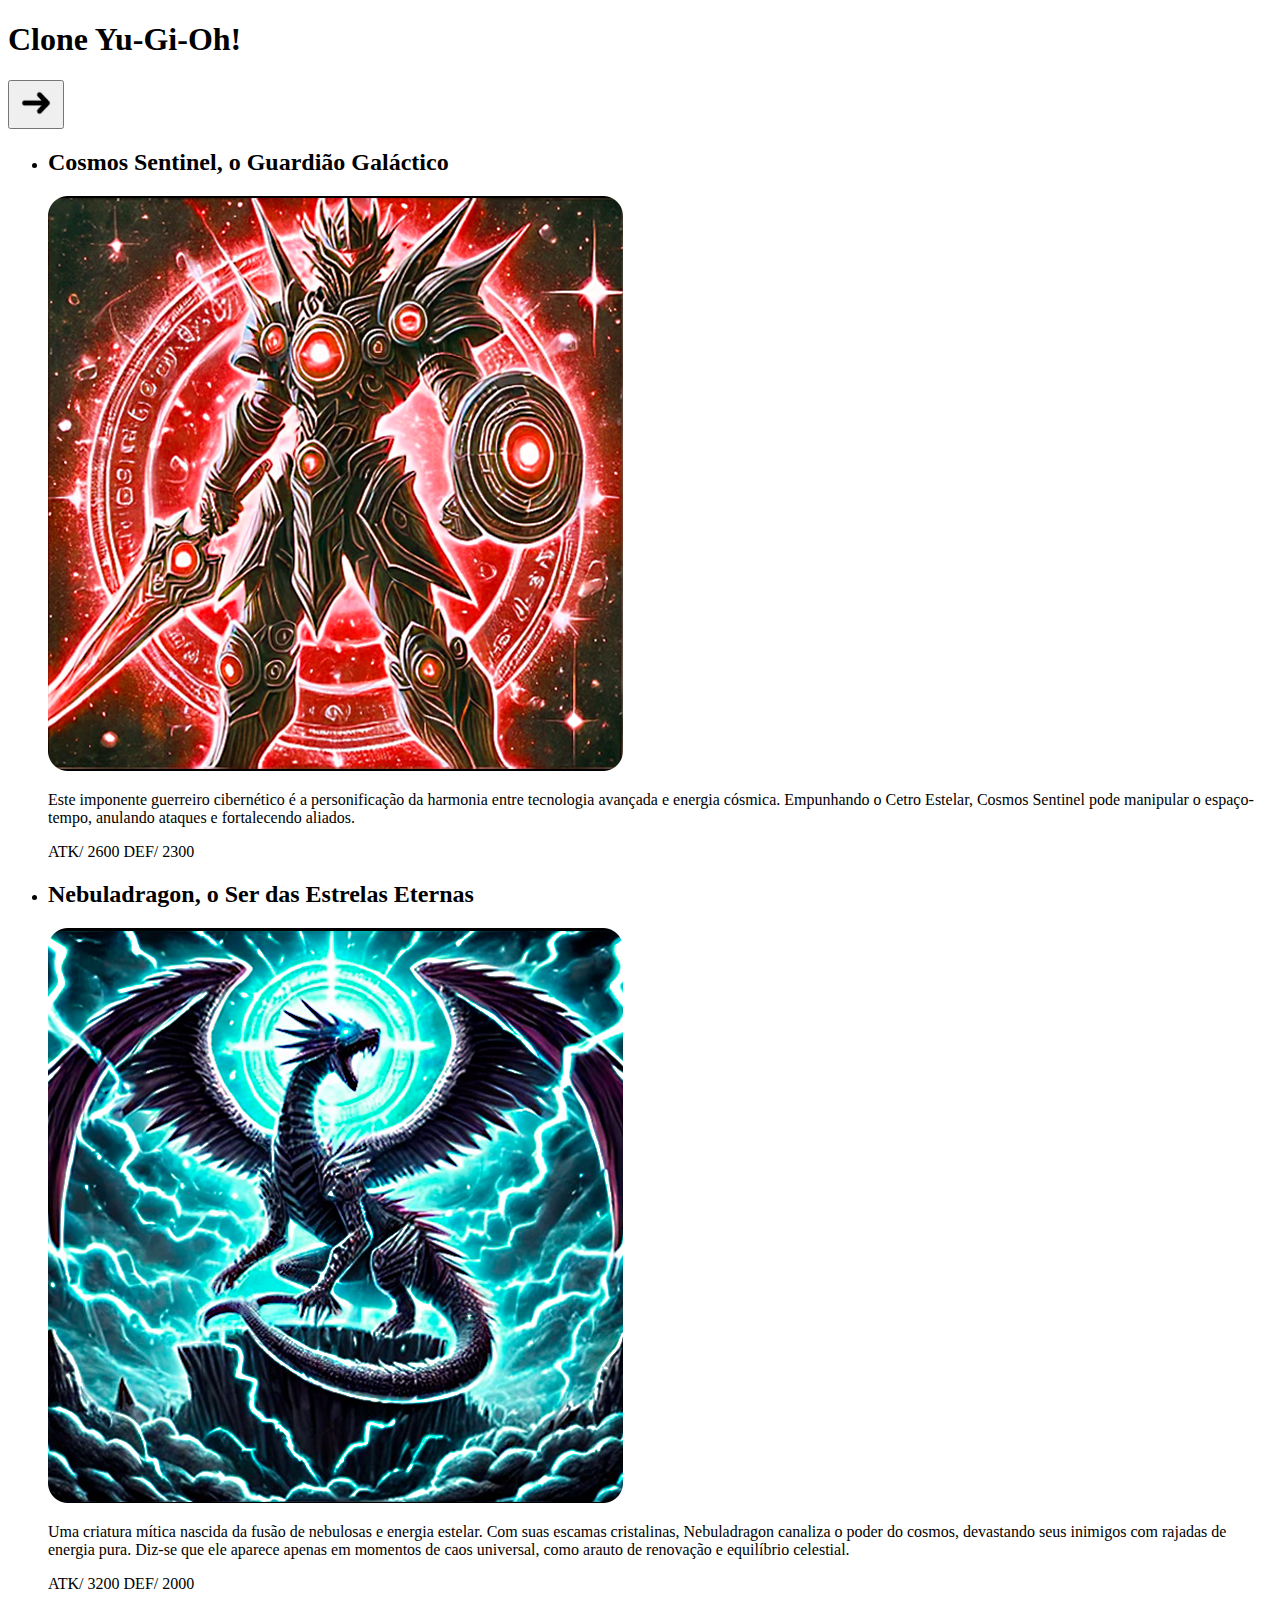
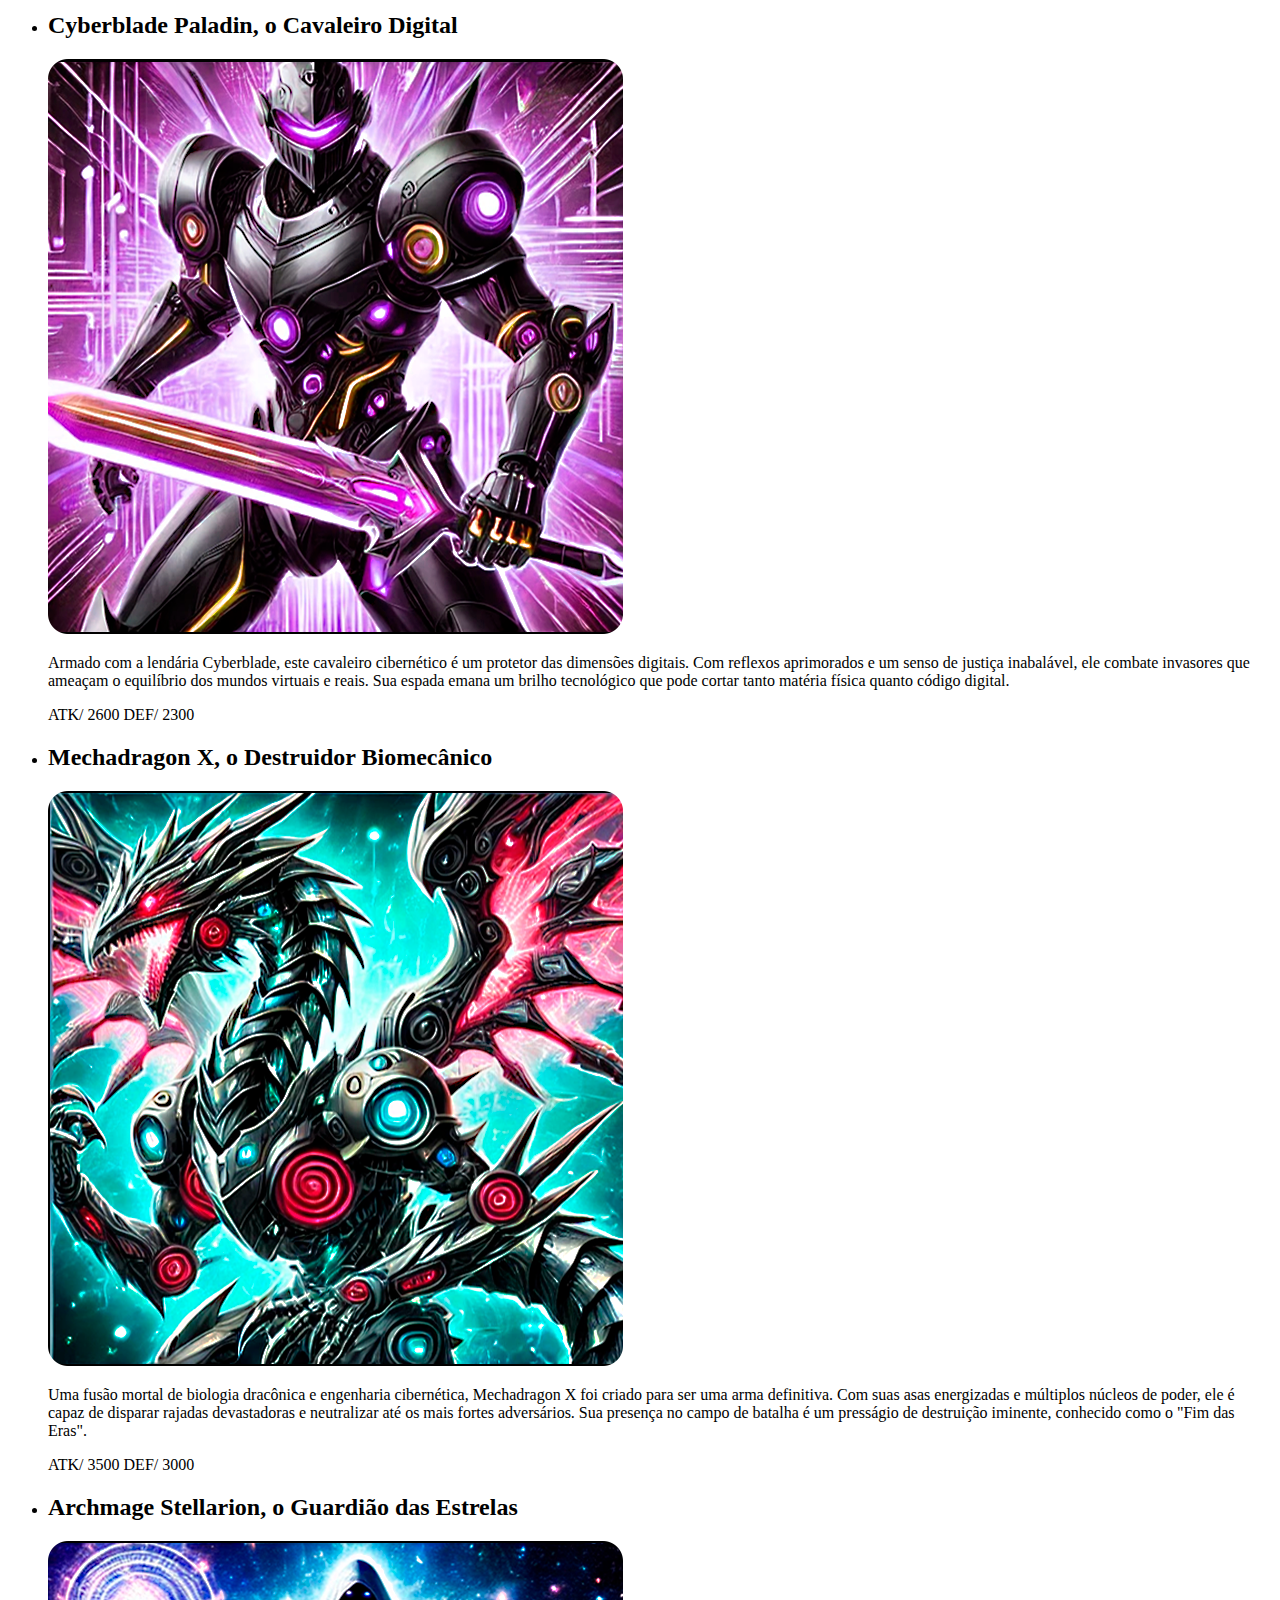
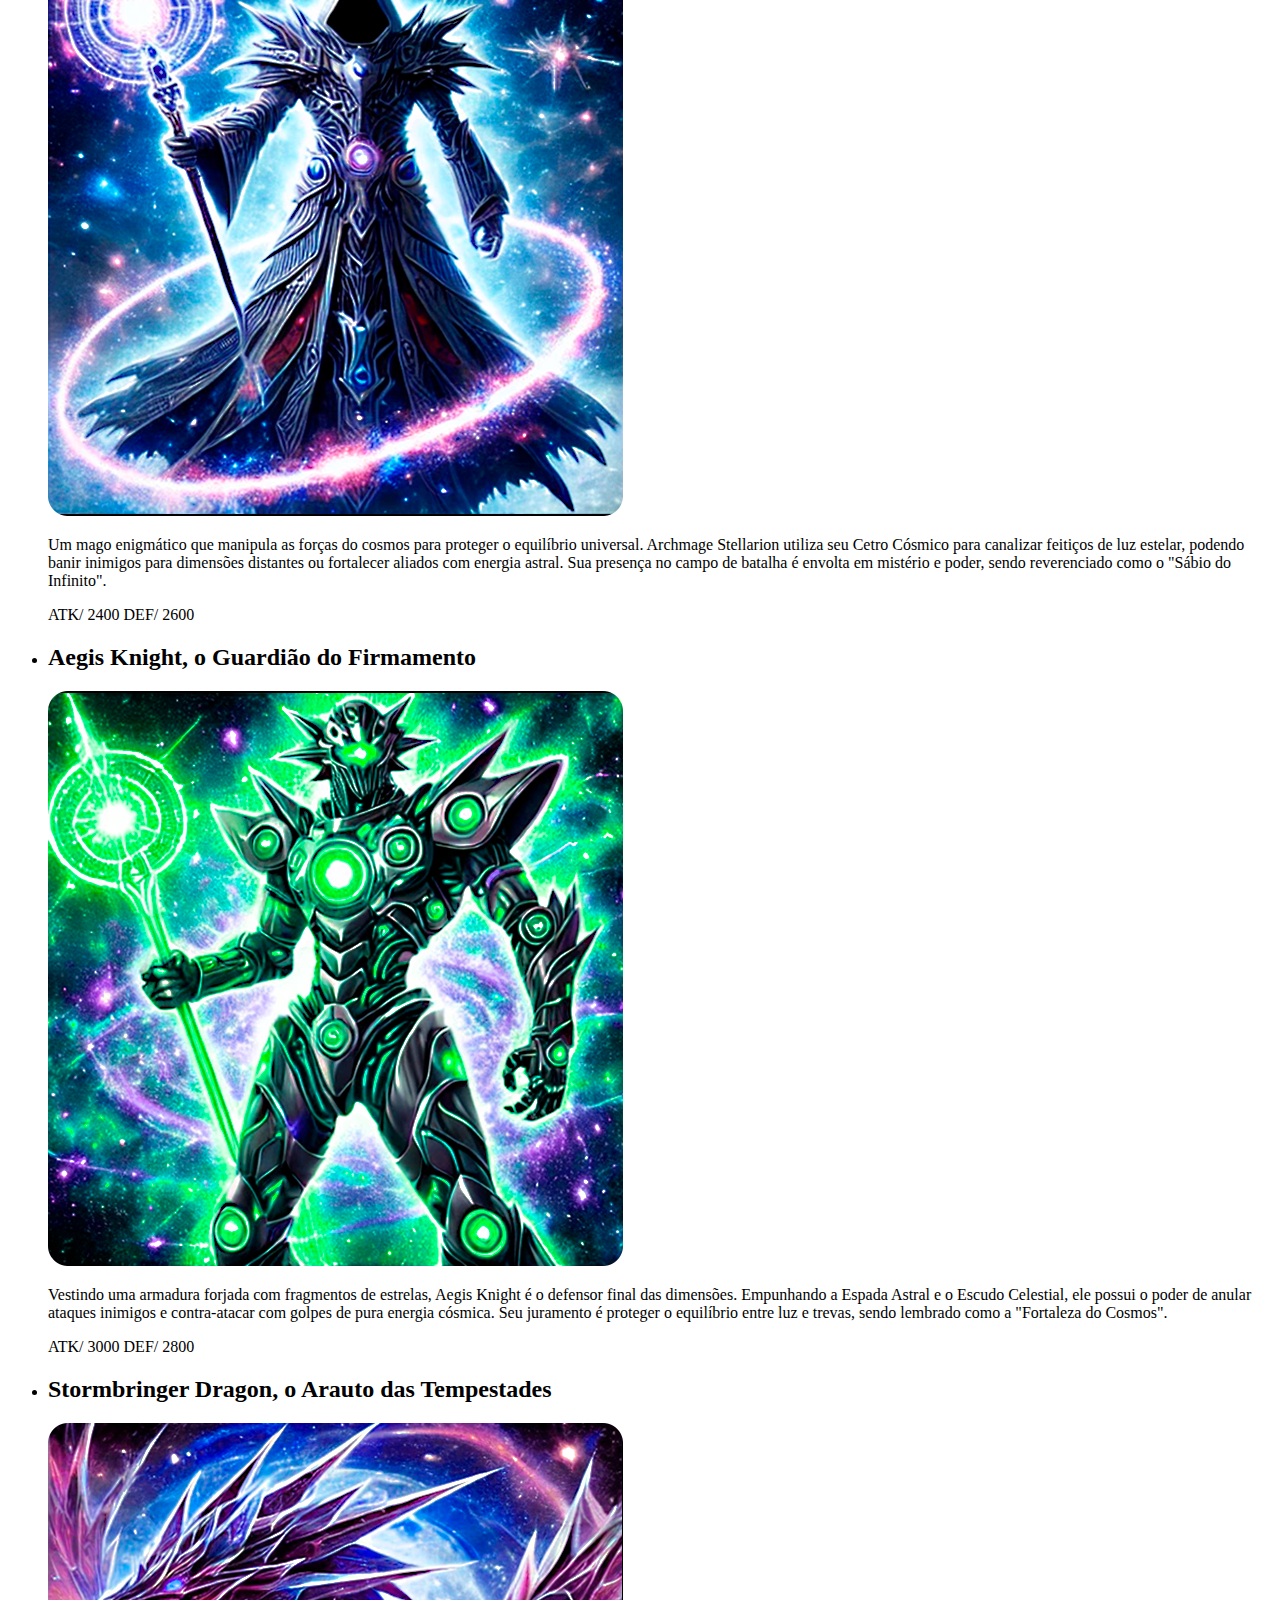
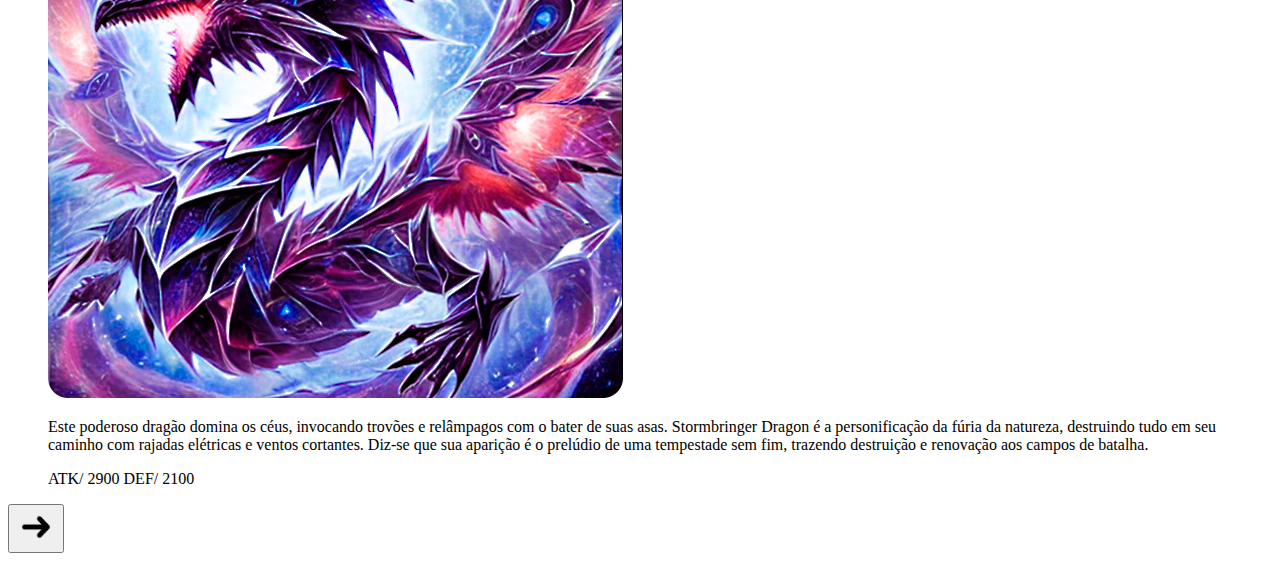
==== clone-yu-gi-oh/index.html @ 0da8f7b0 "first commit" ====
<!DOCTYPE html>
<html lang="pt-BR">
<head>
    <meta charset="UTF-8">
    <meta name="viewport" content="width=device-width, initial-scale=1.0">
    <title>Clone Yu-Gi-Oh! - Semana do zero ao programador contratado</title>
</head>
<body>
    <header class="cabecalho">
        <h1 class="titulo">Clone Yu-Gi-Oh!</h1>
    </header>
    <main class="slider">
        <button class="btn-seta btn-voltar" id="btn-voltar">
            <img src="src/imagens/seta.png" alt="seta voltar">
        </button>
        
        <ul class="lista-personagens">
            <li class="cartao fundo-1 selecionado">
                <div class="carta-virada"></div>

                <h2 class="nome">Cosmos Sentinel, o Guardião Galáctico</h2>

                <div class="nivel-carta">
                    <span class="estrela"></span>
                    <span class="estrela"></span>
                    <span class="estrela"></span>
                    <span class="estrela"></span>
                    <span class="estrela"></span>
                </div>
                <img src="src/imagens/cosmos-sentinel.png" alt="Cosmos Sentinel, o Guardião Galáctico" class="imagem-carta">
                <div class="informacoes">
                    <p class="descricao">
                        Este imponente guerreiro cibernético é a personificação da
                        harmonia entre tecnologia avançada e energia cósmica. Empunhando o
                        Cetro Estelar, Cosmos Sentinel pode manipular o espaço-tempo,
                        anulando ataques e fortalecendo aliados.
                    </p>
                    <div class="informacoes-ataque">
                        <span>ATK/ 2600</span>
                        <span>DEF/ 2300</span>
                    </div>
                </div>
            </li>
           
            <li class="cartao fundo-2">
                <div class="carta-virada"></div>

                <h2 class="nome">Nebuladragon, o Ser das Estrelas Eternas</h2>

                <div class="nivel-carta">
                  <span class="estrela"></span>
                  <span class="estrela"></span>
                  <span class="estrela"></span>
                  <span class="estrela"></span>
                  <span class="estrela"></span>
                  <span class="estrela"></span>
                  <span class="estrela"></span>
                </div>

                <img
                  src="src/imagens/nebuladragon.png"
                  alt="Nebuladragon, o Ser das Estrelas Eternas"
                  class="imagem-carta"
                />

                <div class="informacoes">
                  <p class="descricao">
                    Uma criatura mítica nascida da fusão de nebulosas e energia
                    estelar. Com suas escamas cristalinas, Nebuladragon canaliza o
                    poder do cosmos, devastando seus inimigos com rajadas de energia
                    pura. Diz-se que ele aparece apenas em momentos de caos universal,
                    como arauto de renovação e equilíbrio celestial.
                  </p>
                  
                  <div class="informacoes-ataque">
                    <span>ATK/ 3200</span>
                    <span>DEF/ 2000</span>
                  </div>
                </div>
              </li>

              <li class="cartao fundo-3">
                <div class="carta-virada"></div>
                <h2 class="nome">Cyberblade Paladin, o Cavaleiro Digital</h2>
                <div class="nivel-carta">
                  <span class="estrela"></span>
                  <span class="estrela"></span>
                  <span class="estrela"></span>
                </div>
                <img
                  src="src/imagens/cyberblade-paladin.png"
                  alt="Cyberblade Paladin, o Cavaleiro Digital"
                  class="imagem-carta"
                />
                <div class="informacoes">
                  <p class="descricao">
                    Armado com a lendária Cyberblade, este cavaleiro cibernético é um
                    protetor das dimensões digitais. Com reflexos aprimorados e um
                    senso de justiça inabalável, ele combate invasores que ameaçam o
                    equilíbrio dos mundos virtuais e reais. Sua espada emana um brilho
                    tecnológico que pode cortar tanto matéria física quanto código
                    digital.
                  </p>
                  <div class="informacoes-ataque">
                    <span>ATK/ 2600</span>
                    <span>DEF/ 2300</span>
                  </div>
                </div>
              </li>

              <li class="cartao fundo-4">
                <div class="carta-virada"></div>
                <h2 class="nome">Mechadragon X, o Destruidor Biomecânico</h2>
                <div class="nivel-carta">
                  <span class="estrela"></span>
                  <span class="estrela"></span>
                  <span class="estrela"></span>
                  <span class="estrela"></span>
                  <span class="estrela"></span>
                  <span class="estrela"></span>
                  <span class="estrela"></span>
                </div>
                <img
                  src="src/imagens/mechadragon.png"
                  alt="Mechadragon X, o Destruidor Biomecânico"
                  class="imagem-carta"
                />
                <div class="informacoes">
                  <p class="descricao">
                    Uma fusão mortal de biologia dracônica e engenharia cibernética,
                    Mechadragon X foi criado para ser uma arma definitiva. Com suas
                    asas energizadas e múltiplos núcleos de poder, ele é capaz de
                    disparar rajadas devastadoras e neutralizar até os mais fortes
                    adversários. Sua presença no campo de batalha é um presságio de
                    destruição iminente, conhecido como o "Fim das Eras".
                  </p>
                  <div class="informacoes-ataque">
                    <span>ATK/ 3500</span>
                    <span>DEF/ 3000</span>
                  </div>
                </div>
              </li>

              <li class="cartao fundo-5">
                <div class="carta-virada"></div>
                <h2 class="nome">Archmage Stellarion, o Guardião das Estrelas</h2>
                <div class="nivel-carta">
                  <span class="estrela"></span>
                  <span class="estrela"></span>
                  <span class="estrela"></span>
                </div>
                <img
                  src="src/imagens/archmage.png"
                  alt="Archmage Stellarion, o Guardião das Estrelas"
                  class="imagem-carta"
                />
                <div class="informacoes">
                  <p class="descricao">
                    Um mago enigmático que manipula as forças do cosmos para proteger
                    o equilíbrio universal. Archmage Stellarion utiliza seu Cetro
                    Cósmico para canalizar feitiços de luz estelar, podendo banir
                    inimigos para dimensões distantes ou fortalecer aliados com
                    energia astral. Sua presença no campo de batalha é envolta em
                    mistério e poder, sendo reverenciado como o "Sábio do Infinito".
                  </p>
                  <div class="informacoes-ataque">
                    <span>ATK/ 2400</span>
                    <span>DEF/ 2600</span>
                  </div>
                </div>
              </li>

              <li class="cartao fundo-6">
                <div class="carta-virada"></div>
                <h2 class="nome">Aegis Knight, o Guardião do Firmamento</h2>
                <div class="nivel-carta">
                  <span class="estrela"></span>
                  <span class="estrela"></span>
                  <span class="estrela"></span>
                  <span class="estrela"></span>
                </div>
                <img
                  src="src/imagens/aegis-knight.png"
                  alt="Aegis Knight, o Guardião do Firmamento"
                  class="imagem-carta"
                />
                <div class="informacoes">
                  <p class="descricao">
                    Vestindo uma armadura forjada com fragmentos de estrelas, Aegis
                    Knight é o defensor final das dimensões. Empunhando a Espada
                    Astral e o Escudo Celestial, ele possui o poder de anular ataques
                    inimigos e contra-atacar com golpes de pura energia cósmica. Seu
                    juramento é proteger o equilíbrio entre luz e trevas, sendo
                    lembrado como a "Fortaleza do Cosmos".
                  </p>
                  <div class="informacoes-ataque">
                    <span>ATK/ 3000</span>
                    <span>DEF/ 2800</span>
                  </div>
                </div>
              </li>

              <li class="cartao fundo-7">
                <div class="carta-virada"></div>
                <h2 class="nome">Stormbringer Dragon, o Arauto das Tempestades</h2>
                <div class="nivel-carta">
                  <span class="estrela"></span>
                  <span class="estrela"></span>
                  <span class="estrela"></span>
                  <span class="estrela"></span>
                  <span class="estrela"></span>
                </div>
                <img
                  src="src/imagens/stormbringer.png"
                  alt="Stormbringer Dragon, o Arauto das Tempestades"
                  class="imagem-carta"
                />
                <div class="informacoes">
                  <p class="descricao">
                    Este poderoso dragão domina os céus, invocando trovões e
                    relâmpagos com o bater de suas asas. Stormbringer Dragon é a
                    personificação da fúria da natureza, destruindo tudo em seu
                    caminho com rajadas elétricas e ventos cortantes. Diz-se que sua
                    aparição é o prelúdio de uma tempestade sem fim, trazendo
                    destruição e renovação aos campos de batalha.
                  </p>
                  <div class="informacoes-ataque">
                    <span>ATK/ 2900</span>
                    <span>DEF/ 2100</span>
                  </div>
                </div>
              </li>

        </ul>

        <button class="btn-seta btn-avancar" id="btn-avancar">
            <img src="src/imagens/seta.png" alt="seta avançar">
        </button>

    </main>
</body>
</html>
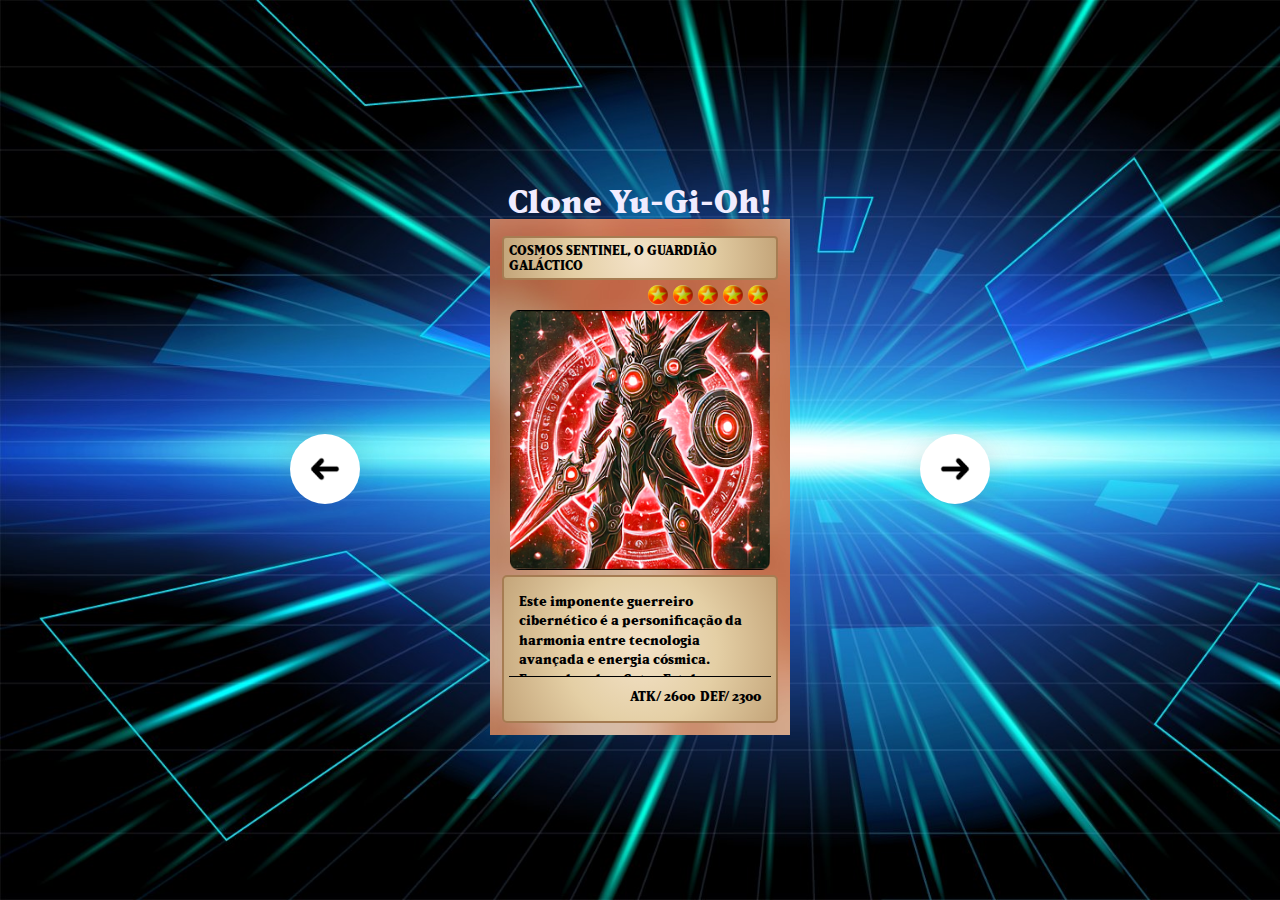
==== commit 4f292579: "feat: page style finished and divided css files." ====
--- a/clone-yu-gi-oh/index.html
+++ b/clone-yu-gi-oh/index.html
@@ -4,6 +4,9 @@
     <meta charset="UTF-8">
     <meta name="viewport" content="width=device-width, initial-scale=1.0">
     <title>Clone Yu-Gi-Oh! - Semana do zero ao programador contratado</title>
+    <link rel="stylesheet" href="./src/css/reset.css">
+    <link rel="stylesheet" href="./style.css">
+    <link rel="stylesheet" href="./src/css/fonts.css">
 </head>
 <body>
     <header class="cabecalho">
--- a/clone-yu-gi-oh/style.css
+++ b/clone-yu-gi-oh/style.css
@@ -0,0 +1,174 @@
+body {
+    font-family: 'Yugioh', serif;
+    background-image: url(./src/imagens/fundo-site.jpg);
+    background-repeat: no-repeat;
+    background-size: cover;
+    display: flex;
+    justify-content: center;
+    flex-direction: column;
+    min-height: 100vh;
+}
+
+.cabecalho {
+    display: flex;
+    justify-content: center;
+}
+
+.cabecalho .titulo {
+    color: #f1ecff;
+}
+
+.cartao {
+    opacity: 0;
+    display: flex;
+    flex-direction: column;
+    padding: 12px;
+    gap: 5px;
+    position: absolute;
+}
+
+.cartao.selecionado {
+    opacity: 1;
+    z-index: 1;
+}
+
+.lista-personagens {
+    width: 300px;
+    height: 500px;
+    border-radius: 10px;
+    position: relative;
+}
+
+.slider {
+    display: flex;
+    justify-content: center;
+    align-items: center;
+    gap: 130px;
+}
+
+.cartao .nome {
+    font-size: 13px;
+    padding: 5px;
+    text-transform: uppercase;
+    background: radial-gradient(circle, #f3e2c8, #e4cfa5, #c4a57a);
+    border: 2px solid #a67c52;
+    border-radius: 4px;
+}
+
+.cartao .estrela {
+    width: 20px;
+    height: 20px;
+    background-image: url(./src/imagens/nivel-carta.png);
+    background-size: contain;
+    background-repeat: no-repeat;
+    display: inline-block;
+}
+
+.cartao .nivel-carta {
+    display: flex;
+    justify-content: flex-end;
+    margin-right: 10px;
+    gap: 5px;
+}
+
+.cartao .imagem-carta {
+    max-width: 260px;
+    align-self: center;
+}
+
+.cartao .informacoes {
+    border-radius: 5px;
+    max-width: 300px;
+    color: #000000;
+    background: radial-gradient(circle, #f3e2c8, #e4cfa5, #c4a57a);
+    border: 2px solid #a67c52;
+    text-align: left;
+    line-height: 1.5;
+    padding: 5px;
+}
+
+.cartao .informacoes .informacoes-ataque {
+    display: flex;
+    justify-content: flex-end;
+    gap: 5px;
+    padding: 10px;
+}
+
+.cartao .informacoes .informacoes-ataque span {
+    font-size: 13px;
+}
+
+.cartao .informacoes .descricao {
+    border-bottom: 1px solid #000000;
+    padding: 10px;
+    max-height: 95px;
+    overflow-y: scroll;
+    font-size: 13px;
+}
+
+.fundo-1 {
+    background: url(./src/imagens/fundo-1.jpg) no-repeat;
+}
+
+.fundo-2 {
+    background: url(./src/imagens/fundo-2.jpg) no-repeat;
+}
+
+.fundo-3 {
+    background: url(./src/imagens/fundo-3.jpg) no-repeat;
+}
+
+.fundo-4 {
+    background: url(./src/imagens/fundo-4.jpg) no-repeat;
+}
+
+.fundo-5 {
+    background: url(./src/imagens/fundo-5.jpg) no-repeat;
+}
+
+.fundo-6 {
+    background: url(./src/imagens/fundo-6.jpg) no-repeat;
+}
+
+.fundo-7 {
+    background: url(./src/imagens/fundo-7.jpg) no-repeat;
+}
+
+.btn-seta {
+    background-color: white;
+    width: 70px;
+    height: 70px;
+    display: flex;
+    align-items: center;
+    justify-content: center;
+    border-radius: 50px;
+    border: 0;
+    cursor: pointer;
+    transition: background-color 0.32s ease-in-out;
+    box-shadow: rgba(100, 100, 111, 0.2) 0px 7px 29px 0px;
+}
+
+.btn-seta.btn-voltar {
+    transform: rotate(180deg);
+}
+
+.btn-seta:hover {
+    background-color: #8351fe;
+}
+
+body::-webkit-scrollbar-track{
+    background-color: #c08057;
+}
+
+::-webkit-scrollbar {
+    width: 10px;
+}
+
+::-webkit-scrollbar-thumb {
+    background: #c08057;
+    border-radius: 10px;
+}
+
+::-webkit-scrollbar-thumb:hover {
+    background: #c08057;
+}--- a/clone-yu-gi-oh/src/css/fonts.css
+++ b/clone-yu-gi-oh/src/css/fonts.css
@@ -0,0 +1,4 @@
+@font-face {
+    font-family: 'Yugioh';
+    src: url(../fonts/fonte-yu-gi-oh.otf);
+}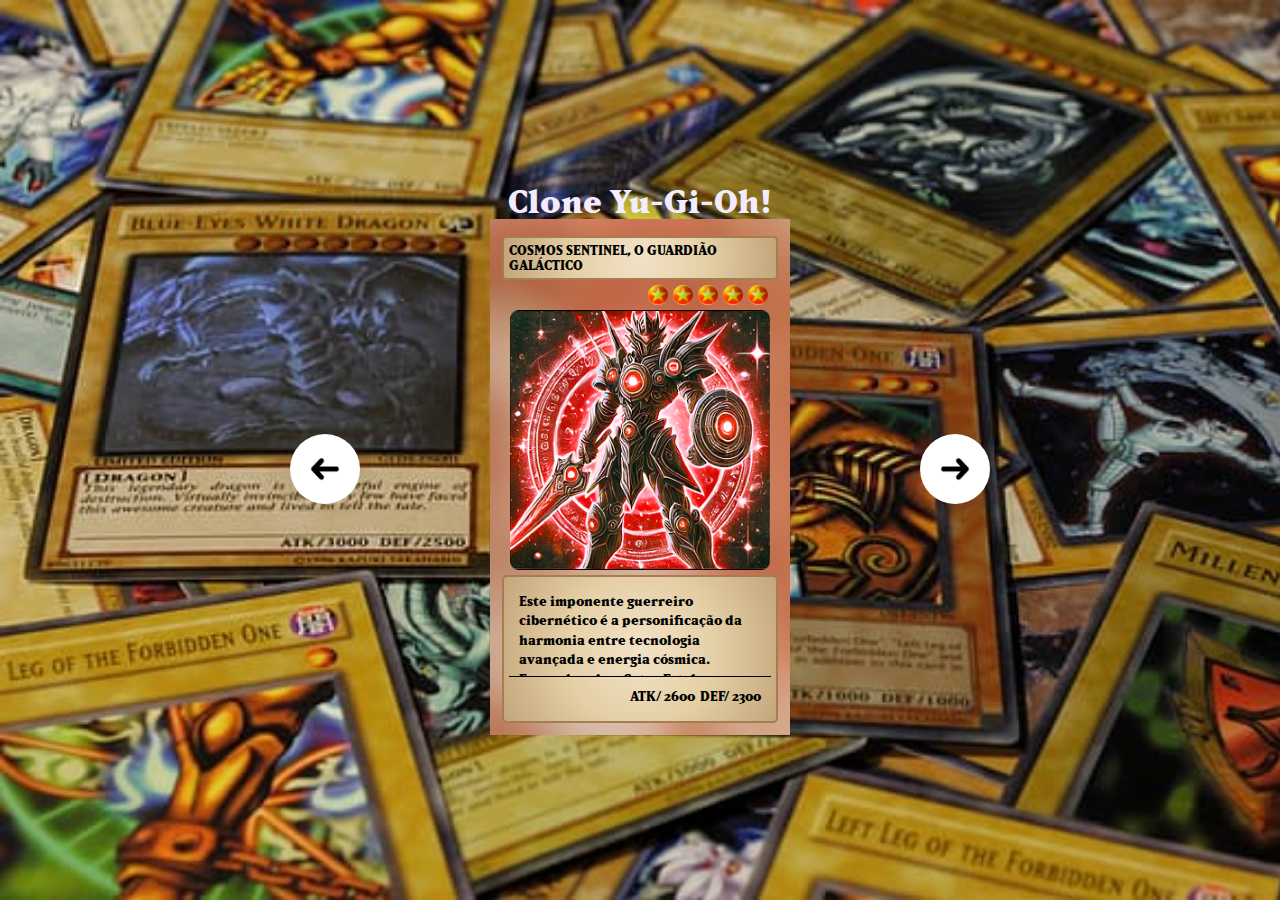
==== commit 4df6ec37: "feat: javascript functions applied to yugioh project and started cdz project" ====
--- a/clone-yu-gi-oh/index.html
+++ b/clone-yu-gi-oh/index.html
@@ -4,9 +4,10 @@
     <meta charset="UTF-8">
     <meta name="viewport" content="width=device-width, initial-scale=1.0">
     <title>Clone Yu-Gi-Oh! - Semana do zero ao programador contratado</title>
-    <link rel="stylesheet" href="./src/css/reset.css">
-    <link rel="stylesheet" href="./style.css">
-    <link rel="stylesheet" href="./src/css/fonts.css">
+    <link rel="stylesheet" href="src/css/fonts.css">
+    <link rel="stylesheet" href="src/css/reset.css">
+    <link rel="stylesheet" href="src/css/style.css">
+    <link rel="stylesheet" href="src/css/responsive.css">
 </head>
 <body>
     <header class="cabecalho">
@@ -241,5 +242,6 @@
         </button>
 
     </main>
+    <script src="src/js/index.js">Powered by JavaScript</script>
 </body>
 </html>--- a/clone-yu-gi-oh/src/css/style.css
+++ b/clone-yu-gi-oh/src/css/style.css
@@ -0,0 +1,174 @@
+body {
+    font-family: 'Yugioh', serif;
+    background-image: url(/clone-yu-gi-oh/src/imagens/fundo-site-teste.jpg);
+    background-repeat: no-repeat;
+    background-size: cover;
+    display: flex;
+    justify-content: center;
+    flex-direction: column;
+    min-height: 100vh;
+}
+
+.cabecalho {
+    display: flex;
+    justify-content: center;
+}
+
+.cabecalho .titulo {
+    color: #f1ecff;
+}
+
+.cartao {
+    opacity: 0;
+    display: flex;
+    flex-direction: column;
+    padding: 12px;
+    gap: 5px;
+    position: absolute;
+}
+
+.cartao.selecionado {
+    opacity: 1;
+    z-index: 1;
+}
+
+.lista-personagens {
+    width: 300px;
+    height: 500px;
+    border-radius: 10px;
+    position: relative;
+}
+
+.slider {
+    display: flex;
+    justify-content: center;
+    align-items: center;
+    gap: 130px;
+}
+
+.cartao .nome {
+    font-size: 13px;
+    padding: 5px;
+    text-transform: uppercase;
+    background: radial-gradient(circle, #f3e2c8, #e4cfa5, #c4a57a);
+    border: 2px solid #a67c52;
+    border-radius: 4px;
+}
+
+.cartao .estrela {
+    width: 20px;
+    height: 20px;
+    background-image: url(/clone-yu-gi-oh/src/imagens/nivel-carta.png);
+    background-size: contain;
+    background-repeat: no-repeat;
+    display: inline-block;
+}
+
+.cartao .nivel-carta {
+    display: flex;
+    justify-content: flex-end;
+    margin-right: 10px;
+    gap: 5px;
+}
+
+.cartao .imagem-carta {
+    max-width: 260px;
+    align-self: center;
+}
+
+.cartao .informacoes {
+    border-radius: 5px;
+    max-width: 300px;
+    color: #000000;
+    background: radial-gradient(circle, #f3e2c8, #e4cfa5, #c4a57a);
+    border: 2px solid #a67c52;
+    text-align: left;
+    line-height: 1.5;
+    padding: 5px;
+}
+
+.cartao .informacoes .informacoes-ataque {
+    display: flex;
+    justify-content: flex-end;
+    gap: 5px;
+    padding: 10px;
+}
+
+.cartao .informacoes .informacoes-ataque span {
+    font-size: 13px;
+}
+
+.cartao .informacoes .descricao {
+    border-bottom: 1px solid #000000;
+    padding: 10px;
+    max-height: 95px;
+    overflow-y: scroll;
+    font-size: 13px;
+}
+
+.fundo-1 {
+    background: url(/clone-yu-gi-oh/src/imagens/fundo-1.jpg) no-repeat;
+}
+
+.fundo-2 {
+    background: url(/clone-yu-gi-oh/src/imagens/fundo-2.jpg) no-repeat;
+}
+
+.fundo-3 {
+    background: url(/clone-yu-gi-oh/src/imagens/fundo-3.jpg) no-repeat;
+}
+
+.fundo-4 {
+    background: url(/clone-yu-gi-oh/src/imagens/fundo-4.jpg) no-repeat;
+}
+
+.fundo-5 {
+    background: url(/clone-yu-gi-oh/src/imagens/fundo-5.jpg) no-repeat;
+}
+
+.fundo-6 {
+    background: url(/clone-yu-gi-oh/src/imagens/fundo-6.jpg) no-repeat;
+}
+
+.fundo-7 {
+    background: url(/clone-yu-gi-oh/src/imagens/fundo-7.jpg) no-repeat;
+}
+
+.btn-seta {
+    background-color: white;
+    width: 70px;
+    height: 70px;
+    display: flex;
+    align-items: center;
+    justify-content: center;
+    border-radius: 50px;
+    border: 0;
+    cursor: pointer;
+    transition: background-color 0.32s ease-in-out;
+    box-shadow: rgba(100, 100, 111, 0.2) 0px 7px 29px 0px;
+}
+
+.btn-seta.btn-voltar {
+    transform: rotate(180deg);
+}
+
+.btn-seta:hover {
+    background-color: #cace5b;
+}
+
+body::-webkit-scrollbar-track{
+    background-color: #c08057;
+}
+
+::-webkit-scrollbar {
+    width: 10px;
+}
+
+::-webkit-scrollbar-thumb {
+    background: #c08057;
+    border-radius: 10px;
+}
+
+::-webkit-scrollbar-thumb:hover {
+    background: #c08057;
+}--- a/clone-yu-gi-oh/src/css/responsive.css
+++ b/clone-yu-gi-oh/src/css/responsive.css
@@ -0,0 +1,49 @@
+@media(max-width: 768px) {
+    body {
+        background-position: center;
+        padding: 0 15px;
+    }
+
+    .slider {
+        gap: 10px;
+    }
+}
+
+@media(max-width: 496px) {
+    .lista-personagens {
+        width: 250px;
+    }
+
+    .imagem-carta {
+        width: 100%;
+    }
+
+    .slider {
+        position: relative;
+    }
+
+    .btn-seta {
+        position: absolute;
+        bottom: -13%;
+    }
+
+    #btn-avancar {
+        right: 20%;
+    }
+
+    #btn-voltar {
+        left: 20%;
+    }
+}
+
+@media(max-width: 360px) {
+    body {
+        justify-content: start;
+        padding-top: 10px;
+        gap: 10px;
+    }
+
+    .cabecalho {
+        font-size: 12px;
+    }
+}